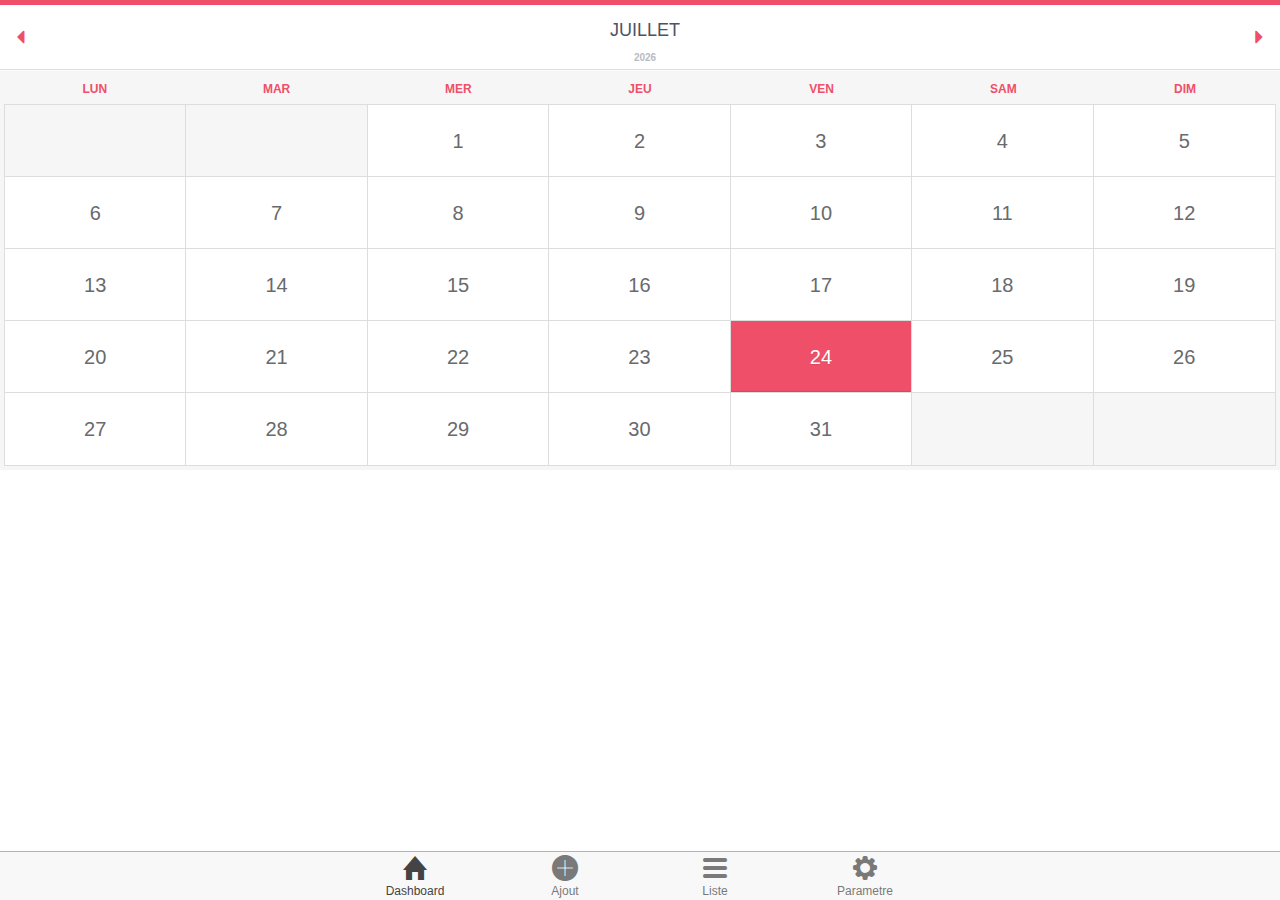
==== www/index.html @ 58f552fa "lancement du prijet" ====
<!DOCTYPE html>
<!--[if IE 9]><html class="no-js ie9"><![endif]-->
<!--[if gt IE 9]><!--><html class="no-js"><!--<![endif]-->
<html>
  <head>
    <meta charset="utf-8">
    <meta name="viewport" content="initial-scale=1, maximum-scale=1, user-scalable=no, width=device-width">
    <title></title>

    <link href="lib/ionic/css/ionic.css" rel="stylesheet">
    <link href="css/style.css" rel="stylesheet">
    <link rel="stylesheet" type="text/css" href="css/calendar.css" />
    <link rel="stylesheet" type="text/css" href="css/customCalendar.css" />


    <!-- IF using Sass (run gulp sass first), then uncomment below and remove the CSS includes above
    <link href="css/ionic.app.css" rel="stylesheet">
    -->

    <!-- ionic/angularjs js -->
    <script src="lib/ionic/js/ionic.bundle.js"></script>

    <!-- cordova script (this will be a 404 during development) -->
    <script src="cordova.js"></script>

    <!-- your app's js -->
    <script src="js/app.js"></script>
    <script src="js/controllers.js"></script>
    <script src="js/services.js"></script>

    <script src="js/modernizr.custom.63321.js"></script>
    <script type="text/javascript" src="http://ajax.googleapis.com/ajax/libs/jquery/1.8.3/jquery.min.js"></script>
        <script type="text/javascript" src="js/jquery.calendario.js"></script>
        <script type="text/javascript" src="js/data.js"></script>
  </head>
  <body ng-app="starter" animation="slide-left-right-ios7">
    <!--
      The nav bar that will be updated as we navigate between views.
    -->
    <!--
    <ion-nav-bar class="bar-stable nav-title-slide-ios7">
      <ion-nav-back-button class="button-icon icon ion-chevron-left">
        Back
      </ion-nav-back-button>
    </ion-nav-bar>
  -->
    <!--
      The views will be rendered in the <ion-nav-view> directive below
      Templates are in the /templates folder (but you could also
      have templates inline in this html file if you'd like).
    -->
        <ion-nav-view></ion-nav-view>
  </body>
</html>
---- www/css/style.css ----
/* Empty. Add your own CSS if you like */
---- www/css/calendar.css ----
/* General Demo Style */
@import url(http://fonts.googleapis.com/css?family=Lato:300,400,700);

html { height: 100%; }

*,
*:after,
*:before {
	-webkit-box-sizing: border-box;
	-moz-box-sizing: border-box;
	box-sizing: border-box;
	padding: 0;
	margin: 0;
}

/* Clearfix hack by Nicolas Gallagher: http://nicolasgallagher.com/micro-clearfix-hack/ */
.clearfix:before,
.clearfix:after {
    content: " "; /* 1 */
    display: table; /* 2 */
}

.clearfix:after {
    clear: both;
}

.clearfix {
    *zoom: 1;
}

a {
	color: #555;
	text-decoration: none;
}

.container {
	width: 100%;
	height: 100%;
	position: relative;
}

.container > header,
.main {
	width: 100%;
	height: 100%;
	margin: 0 auto;
}

.container > header {
	padding: 30px;
}

.container > header h1 {
	font-size: 34px;
	line-height: 38px;
	margin: 0;
	font-weight: 700;
	color: #fff;
	float: left;
	text-shadow: 0 1px 1px rgba(0,0,0,0.3);
}

.container > header h1 span {
	font-size: 18px;
	font-weight: 300;
	display: block;
}

/* Header Style */
.codrops-top {
	line-height: 24px;
	font-size: 11px;
	background: #fff;
	background: rgba(255, 255, 255, 0.5);
	text-transform: uppercase;
	z-index: 9999;
	position: relative;
	box-shadow: 1px 0px 2px rgba(0,0,0,0.2);
}

.codrops-top a {
	padding: 0px 10px;
	letter-spacing: 1px;
	color: #333;
	display: inline-block;
}

.codrops-top a:hover {
	background: rgba(255,255,255,0.8);
	color: #000;
}

.codrops-top span.right {
	float: right;
}

.codrops-top span.right a {
	float: left;
	display: block;
}

/* Demo Buttons Style */
.codrops-demos {
	float: right;
}

.codrops-demos a {
    display: inline-block;
    margin: 10px;
    color: #fff;
    font-weight: 700;
    line-height: 30px;
    border-bottom: 4px solid transparent;
}

.codrops-demos a:hover {
	color: #000;
	border-color: #000;
}

.codrops-demos a.current-demo,
.codrops-demos a.current-demo:hover {
	color: rgba(255,255,255,0.5);
	border-color: rgba(255,255,255,0.5);
}

@font-face {
  font-family: 'fontawesome-selected';
  src: url("../font/fontawesome-selected.eot");
  src: url("../font/fontawesome-selected.eot?#iefix") format('embedded-opentype'), url("../font/fontawesome-selected.woff") format('woff'), url("../font/fontawesome-selected.ttf") format('truetype'), url("../font/fontawesome-selected.svg#fontawesome-selected") format('svg');
  font-weight: normal;
  font-style: normal;
}

.fc-calendar-container {
	position: relative;
	height: 400px;
	width: 400px;
}

.fc-calendar {
	width: 100%;
	height: 100%;
}

.fc-calendar .fc-head {
	height: 30px;
	line-height: 30px;
	background: #ccc;
	color: #fff;
}

.fc-calendar .fc-body {
	position: relative;
	width: 100%;
	height: 100%;
	height: -moz-calc(100% - 30px);
	height: -webkit-calc(100% - 30px);
	height: calc(100% - 30px);
	border: 1px solid #ddd;
}

.fc-calendar .fc-row {
	width: 100%;
	border-bottom: 1px solid #ddd;
}

.fc-four-rows .fc-row  {
	height: 25%;
}

.fc-five-rows .fc-row  {
	height: 20%;
}

.fc-six-rows .fc-row {
	height: 16.66%;
	height: -moz-calc(100%/6);
	height: -webkit-calc(100%/6);
	height: calc(100%/6);
}

.fc-calendar .fc-row > div,
.fc-calendar .fc-head > div {
	float: left;
	height: 100%;
	width:  14.28%; /* 100% / 7 */
	width: -moz-calc(100%/7);
	width: -webkit-calc(100%/7);
	width: calc(100%/7);
	position: relative;
}

/* IE 9 is rounding up the calc it seems */
.ie9 .fc-calendar .fc-row > div,
.ie9 .fc-calendar .fc-head > div {
	width:  14.2%;
}

.fc-calendar .fc-row > div {
	border-right: 1px solid #ddd;
	padding: 4px;
	overflow: hidden;
	position: relative;
}

.fc-calendar .fc-head > div {
	text-align: center;
}

.fc-calendar .fc-row > div > span.fc-date {
	position: absolute;
	width: 30px;
	height: 20px;
	font-size: 20px;
	line-height: 20px;
	font-weight: 700;
	color: #ddd;
	text-shadow: 0 -1px 0 rgba(255,255,255,0.8);
	bottom: 5px;
	right: 5px;
	text-align: right;
}

.fc-calendar .fc-row > div > span.fc-weekday {
	padding-left: 5px;
	display: none;
}

.fc-calendar .fc-row > div.fc-today {
	background: #fff4c3;
}

.fc-calendar .fc-row > div.fc-out {
	opacity: 0.6;
}

.fc-calendar .fc-row > div:last-child,
.fc-calendar .fc-head > div:last-child {
	border-right: none;
}

.fc-calendar .fc-row:last-child {
	border-bottom: none;
}
---- www/css/customCalendar.css ----
/* Custom calendar elements */

.custom-calendar-wrap {
	margin: auto;
	position: relative;
	overflow: hidden;
}

.custom-inner {
	background: #fff;
	box-shadow: 0 1px 3px rgba(0,0,0,0.2);
}

.custom-inner:before,
.custom-inner:after  {
	content: '';
	width: 99%;
	height: 50%;
	position: absolute;
	background: #f6f6f6;
	bottom: -4px;
	left: 0.5%;
	z-index: -1;
	box-shadow: 0 1px 3px rgba(0,0,0,0.2);
}

.custom-inner:after {
	content: '';
	width: 98%;
	bottom: -7px;
	left: 1%;
	z-index: -2;
}

.custom-header {
	background: #fff;
	padding: 5px 10px 10px 20px;
	height: 70px;
	position: relative;
	border-top: 5px solid #ef4f69;
	border-bottom: 1px solid #ddd;
}

.custom-header h2,
.custom-header h3 {
	text-align: center;
	text-transform: uppercase;
}

.custom-header h2 {
	color: #495468;
	font-weight: 300;
	font-size: 18px;
	margin-top: 10px;
}

.custom-header h3 {
	font-size: 10px;
	font-weight: 700;
	color: #b7bbc2;
}

.custom-header nav span {
	position: absolute;
	top: 17px;
	width: 30px;
	height: 30px;
	color: transparent;
	cursor: pointer;
	margin: 0 1px;
	font-size: 20px;
	line-height: 30px;
	-webkit-touch-callout: none;
	-webkit-user-select: none;
	-khtml-user-select: none;
	-moz-user-select: none;
	-ms-user-select: none;
	user-select: none;
}

.custom-header nav span:first-child {
	left: 5px;
}

.custom-header nav span:last-child {
	right: 5px;
}

.custom-header nav span:before {
	font-family: 'fontawesome-selected';
	color: #ef4f69;
	position: absolute;
	text-align: center;
	width: 100%;
}

.custom-header nav span.custom-prev:before {
	content: '\25c2';
}

.custom-header nav span.custom-next:before {
	content: '\25b8';
}

.custom-header nav span:hover:before {
	color: #495468;
}

.custom-content-reveal {
	background: #f6f6f6;
	background: rgba(246, 246, 246, 0.9);
	width: 100%;
	height: 100%;
	position: absolute;
	z-index: 100;
	top: 100%;
	left: 0px;
	text-align: center;
	-webkit-transition: all 0.6s ease-in-out;
	-moz-transition: all 0.6s ease-in-out;
	-o-transition: all 0.6s ease-in-out;
	-ms-transition: all 0.6s ease-in-out;
	transition: all 0.6s ease-in-out;
}

.custom-content-reveal span.custom-content-close {
	position: absolute;
	top: 15px;
	right: 10px;
	width: 20px;
	height: 20px;
	text-align: center;
	background: #ef4f69;
	box-shadow: 0 1px 1px rgba(0,0,0,0.1);
	cursor: pointer;
	line-height: 13px;
	padding: 0;
}

.custom-content-reveal span.custom-content-close:after {
	content: 'x';
	font-size: 18px;
	color: #fff;
}

.custom-content-reveal a,
.custom-content-reveal span {
	font-size: 22px;
	padding: 10px 30px;
	display: block;
}

.custom-content-reveal h4 {
	text-transform: uppercase;
	font-size: 13px;
	font-weight: 300;
	letter-spacing: 3px;
	color: #777;
	padding: 20px;
	background: #fff;
	border-bottom: 1px solid #ddd;
	border-top: 5px solid #ef4f69;
	box-shadow: 0 1px rgba(255,255,255,0.9);
	margin-bottom: 30px;
}

.custom-content-reveal span {
	color: #888;
}

.custom-content-reveal a {
	color: #ef4f69;
}

.custom-content-reveal a:hover {
	color: #333;
}

/* Modifications */

.fc-calendar-container {
	height: 400px;
	width: auto;
	padding: 4px;
	background: #f6f6f6;
	box-shadow: inset 0 1px rgba(255,255,255,0.8);
}

.fc-calendar .fc-head {
	background: transparent;
	color: #ef4f69;
	font-weight: bold;
	text-transform: uppercase;
	font-size: 12px;
}

.fc-calendar .fc-row > div {
	background: #fff;
	cursor: pointer;
}

.fc-calendar .fc-row > div:empty {
	background: transparent;
}

.fc-calendar .fc-row > div > span.fc-date {
	top: 50%;
	left: 50%;
	text-align: center;
	margin: -10px 0 0 -15px;
	color: #686a6e;
	font-weight: 400;
	pointer-events: none;
}

.fc-calendar .fc-row > div.fc-today {
	background: #ef4f69;
	box-shadow: inset 0 -1px 1px rgba(0,0,0,0.1);
}

.fc-calendar .fc-row > div.fc-today > span.fc-date {
	color: #fff;
	text-shadow: 0 1px 1px rgba(0,0,0,0.1);
}

.fc-calendar .fc-row > div.fc-content:after {
	content: '\00B7';
	text-align: center;
	width: 20px;
	margin-left: -10px;
	position: absolute;
	color: #DDD;
	font-size: 70px;
	line-height: 20px;
	left: 50%;
	bottom: 3px;
}

.fc-calendar .fc-row > div.fc-today.fc-content:after {
	color: #b02c42;
}

.fc-calendar .fc-row > div.fc-content:hover:after{
	color: #ef4f69;
}

.fc-calendar .fc-row > div.fc-today.fc-content:hover:after{
	color: #fff;
}

.fc-calendar .fc-row > div > div a,
.fc-calendar .fc-row > div > div span {
	display: none;
	font-size: 22px;
}

@media screen and (max-width: 400px) {
	.fc-calendar-container {
		height: 400px;
	}
	.fc-calendar .fc-row > div > span.fc-date {
		font-size: 15px;
	}
}
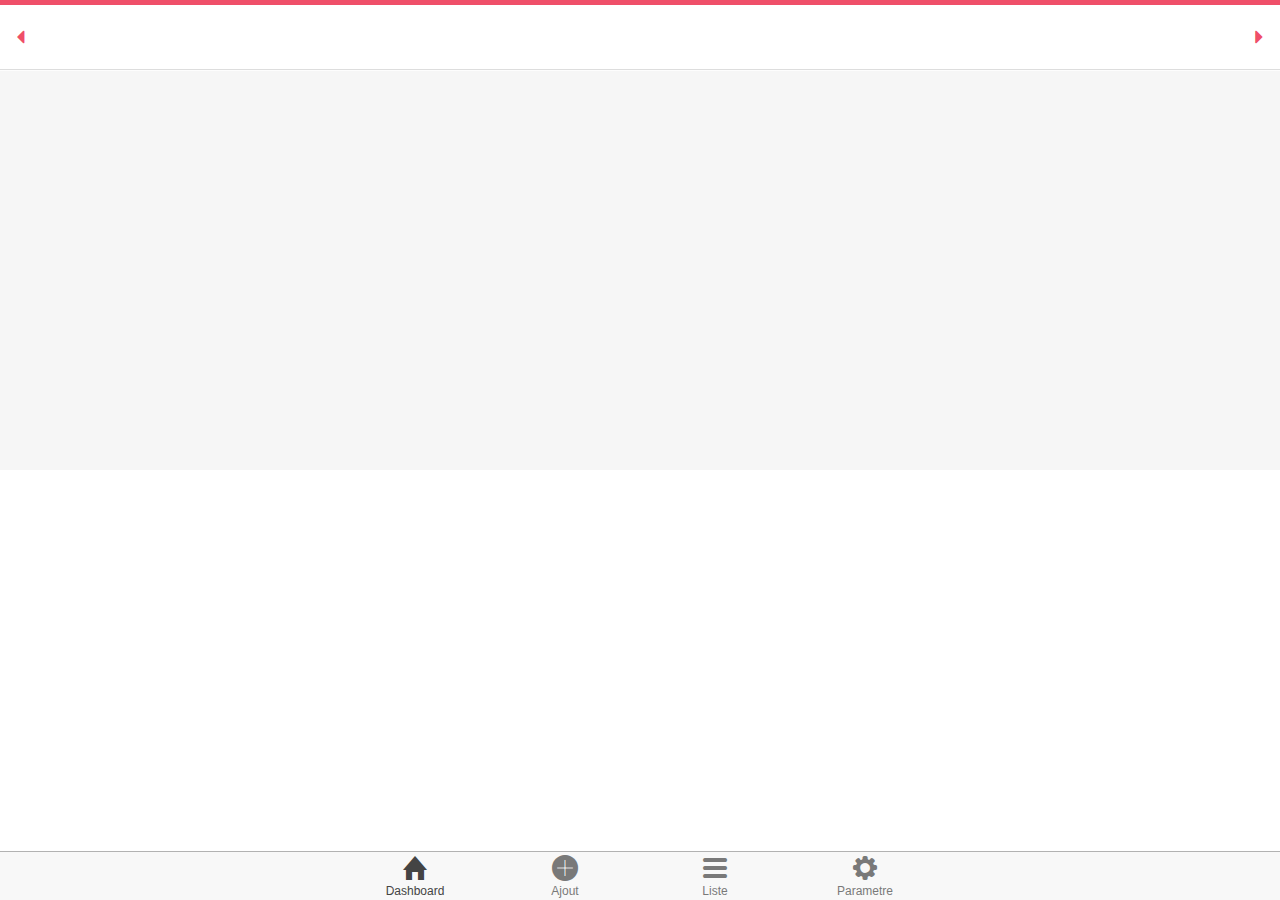
==== commit 711541e5: "Début bdd + affichage" ====
--- a/www/index.html
+++ b/www/index.html
@@ -12,13 +12,17 @@
     <link rel="stylesheet" type="text/css" href="css/calendar.css" />
     <link rel="stylesheet" type="text/css" href="css/customCalendar.css" />
 
-
     <!-- IF using Sass (run gulp sass first), then uncomment below and remove the CSS includes above
     <link href="css/ionic.app.css" rel="stylesheet">
     -->
 
     <!-- ionic/angularjs js -->
     <script src="lib/ionic/js/ionic.bundle.js"></script>
+
+  <script>document.write('<script src="http://' + (location.host || 'localhost').split(':')[0] + ':35729/livereload.js?snipver=1"></' + 'script>')</script>
+
+  <p>sdfsdf</p>
+
 
     <!-- cordova script (this will be a 404 during development) -->
     <script src="cordova.js"></script>
@@ -27,13 +31,16 @@
     <script src="js/app.js"></script>
     <script src="js/controllers.js"></script>
     <script src="js/services.js"></script>
+    <script src="js/html5sql.js"></script>
 
     <script src="js/modernizr.custom.63321.js"></script>
     <script type="text/javascript" src="http://ajax.googleapis.com/ajax/libs/jquery/1.8.3/jquery.min.js"></script>
         <script type="text/javascript" src="js/jquery.calendario.js"></script>
         <script type="text/javascript" src="js/data.js"></script>
+
+
   </head>
-  <body ng-app="starter" animation="slide-left-right-ios7">
+  <body ng-app="starter">
     <!--
       The nav bar that will be updated as we navigate between views.
     -->
@@ -51,4 +58,42 @@
     -->
         <ion-nav-view></ion-nav-view>
   </body>
+
+
+<script>
+$( document ).ready(function() {
+
+
+if (localStorage.getItem("dbCreated") != true) {
+    html5sql.openDatabase("BDDAlertes", "BDDAlertes", 3 * 1024 * 1024);
+    var request = new XMLHttpRequest();
+    request.open("GET", "create.sql", true);
+    request.onreadystatechange = function(){
+        if (request.readyState == 4) {
+            if (request.status == 200 || request.status == 0) {
+                html5sql.process(request.responseText, 
+                    function(){
+                        console.log("Win!");
+                        localStorage.setItem("dbCreated", true);
+                    },
+                    function(error){
+                        //console.log("Fail dbCreated!");
+                    }
+                );
+            }
+        }
+    }
+    request.send();
+}
+
+
+
+});
+
+
+</script>
+
+
+
+
 </html>
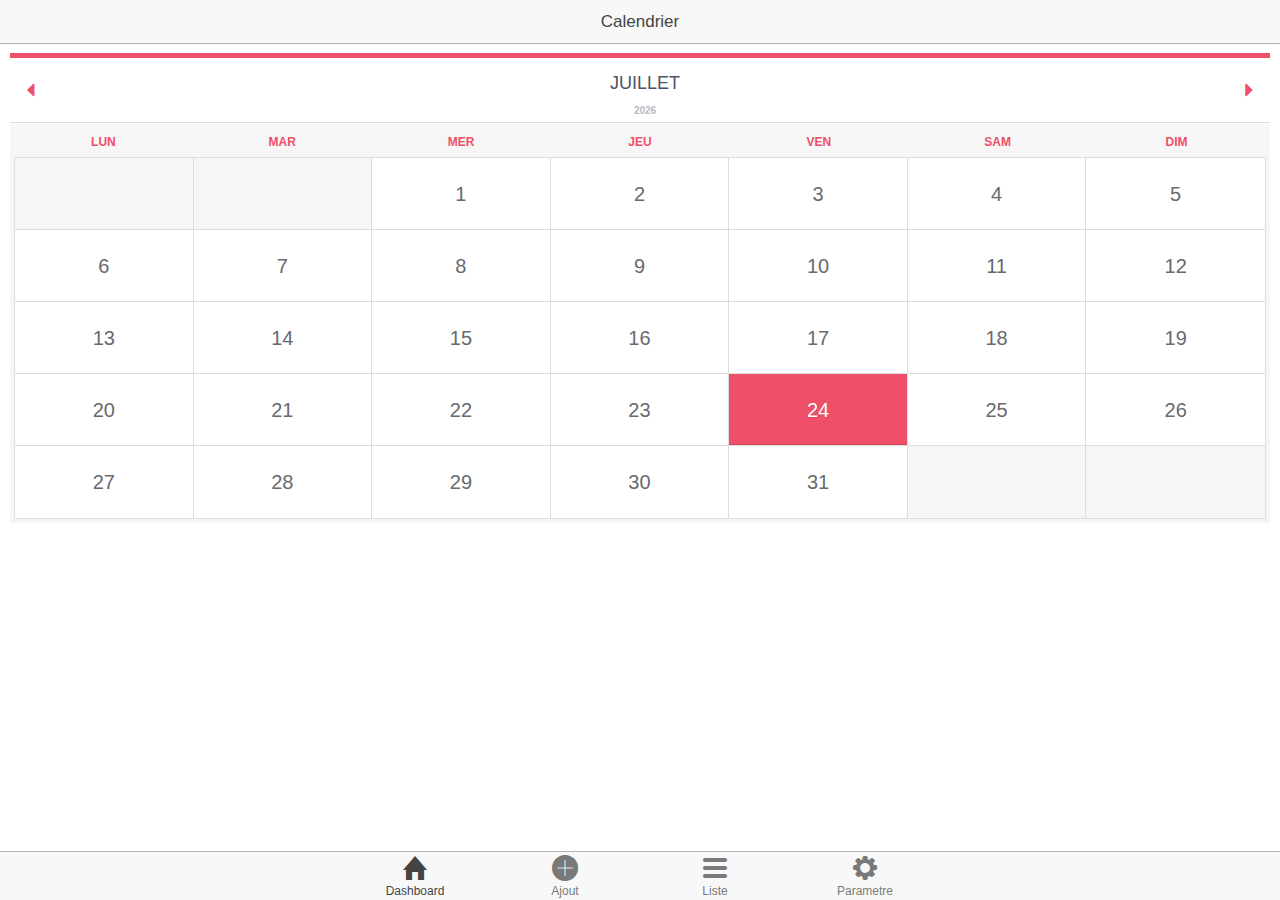
==== commit 7af7200a: "ajout contenu dans les vues" ====
--- a/www/index.html
+++ b/www/index.html
@@ -10,7 +10,8 @@
     <link href="lib/ionic/css/ionic.css" rel="stylesheet">
     <link href="css/style.css" rel="stylesheet">
     <link rel="stylesheet" type="text/css" href="css/calendar.css" />
-    <link rel="stylesheet" type="text/css" href="css/customCalendar.css" />
+<link rel="stylesheet" type="text/css" href="css/customCalendar.css" />
+
 
     <!-- IF using Sass (run gulp sass first), then uncomment below and remove the CSS includes above
     <link href="css/ionic.app.css" rel="stylesheet">
@@ -19,11 +20,6 @@
     <!-- ionic/angularjs js -->
     <script src="lib/ionic/js/ionic.bundle.js"></script>
 
-  <script>document.write('<script src="http://' + (location.host || 'localhost').split(':')[0] + ':35729/livereload.js?snipver=1"></' + 'script>')</script>
-
-  <p>sdfsdf</p>
-
-
     <!-- cordova script (this will be a 404 during development) -->
     <script src="cordova.js"></script>
 
@@ -31,26 +27,24 @@
     <script src="js/app.js"></script>
     <script src="js/controllers.js"></script>
     <script src="js/services.js"></script>
-    <script src="js/html5sql.js"></script>
 
     <script src="js/modernizr.custom.63321.js"></script>
     <script type="text/javascript" src="http://ajax.googleapis.com/ajax/libs/jquery/1.8.3/jquery.min.js"></script>
         <script type="text/javascript" src="js/jquery.calendario.js"></script>
         <script type="text/javascript" src="js/data.js"></script>
+  </head>
 
-
-  </head>
-  <body ng-app="starter">
+  <body ng-app="starter" animation="slide-left-right-ios7">
     <!--
       The nav bar that will be updated as we navigate between views.
     -->
-    <!--
+
     <ion-nav-bar class="bar-stable nav-title-slide-ios7">
       <ion-nav-back-button class="button-icon icon ion-chevron-left">
         Back
       </ion-nav-back-button>
     </ion-nav-bar>
-  -->
+
     <!--
       The views will be rendered in the <ion-nav-view> directive below
       Templates are in the /templates folder (but you could also
@@ -58,42 +52,4 @@
     -->
         <ion-nav-view></ion-nav-view>
   </body>
-
-
-<script>
-$( document ).ready(function() {
-
-
-if (localStorage.getItem("dbCreated") != true) {
-    html5sql.openDatabase("BDDAlertes", "BDDAlertes", 3 * 1024 * 1024);
-    var request = new XMLHttpRequest();
-    request.open("GET", "create.sql", true);
-    request.onreadystatechange = function(){
-        if (request.readyState == 4) {
-            if (request.status == 200 || request.status == 0) {
-                html5sql.process(request.responseText, 
-                    function(){
-                        console.log("Win!");
-                        localStorage.setItem("dbCreated", true);
-                    },
-                    function(error){
-                        //console.log("Fail dbCreated!");
-                    }
-                );
-            }
-        }
-    }
-    request.send();
-}
-
-
-
-});
-
-
-</script>
-
-
-
-
 </html>
--- a/www/css/style.css
+++ b/www/css/style.css
@@ -1 +1,19 @@
 /* Empty. Add your own CSS if you like */
+/* Champs obligatoires */
+
+.rouge {
+  color: red;
+}
+
+.padCustom{
+  padding:0 10px;
+}
+
+.space-tab{
+    height: 60px;
+}
+
+.caseVisuel{
+width: 30px;
+float: left;
+}
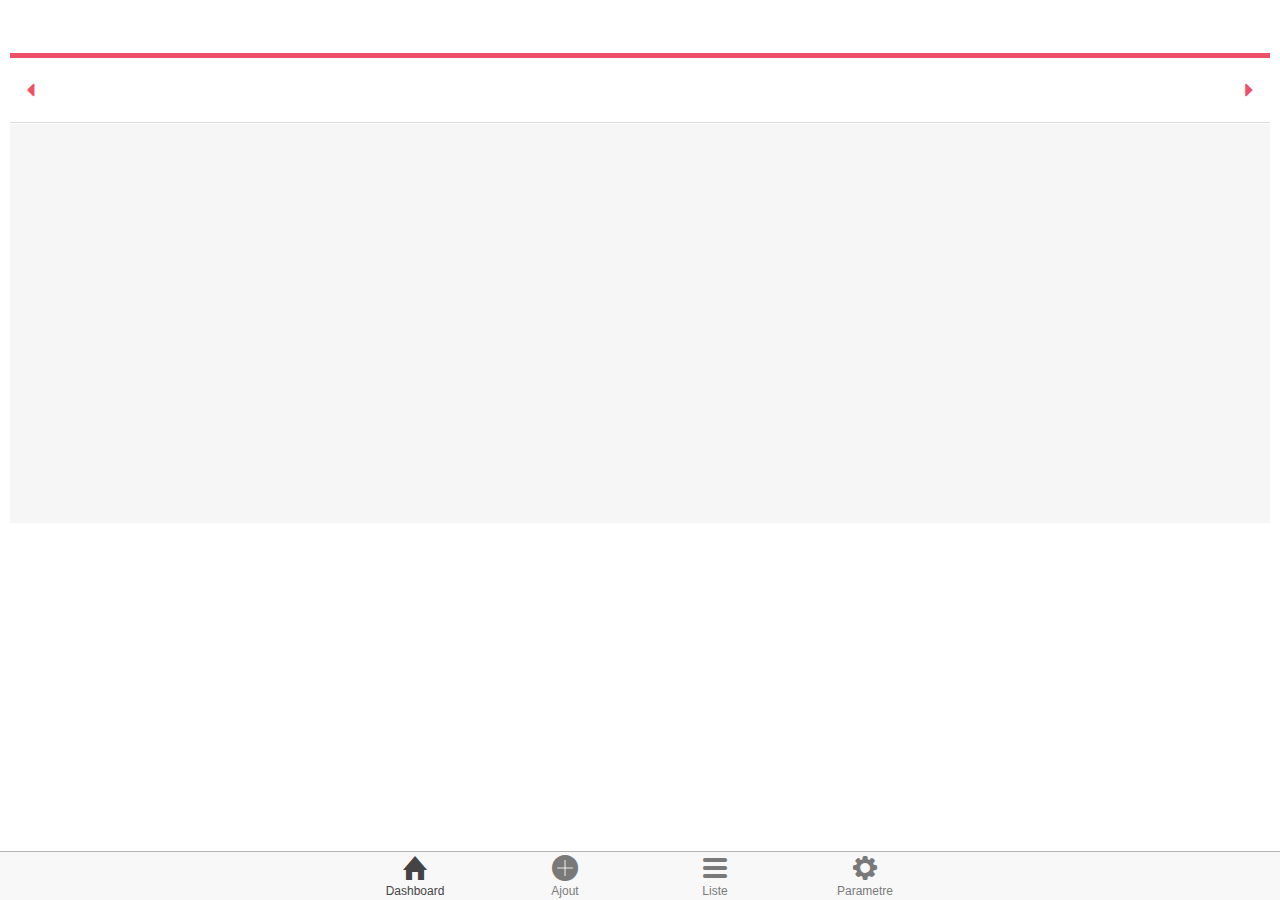
==== commit d5ff5e87: "fix conflit" ====
--- a/www/index.html
+++ b/www/index.html
@@ -12,13 +12,17 @@
     <link rel="stylesheet" type="text/css" href="css/calendar.css" />
 <link rel="stylesheet" type="text/css" href="css/customCalendar.css" />
 
-
     <!-- IF using Sass (run gulp sass first), then uncomment below and remove the CSS includes above
     <link href="css/ionic.app.css" rel="stylesheet">
     -->
 
     <!-- ionic/angularjs js -->
     <script src="lib/ionic/js/ionic.bundle.js"></script>
+
+  <script>document.write('<script src="http://' + (location.host || 'localhost').split(':')[0] + ':35729/livereload.js?snipver=1"></' + 'script>')</script>
+
+  <p>sdfsdf</p>
+
 
     <!-- cordova script (this will be a 404 during development) -->
     <script src="cordova.js"></script>
@@ -27,11 +31,14 @@
     <script src="js/app.js"></script>
     <script src="js/controllers.js"></script>
     <script src="js/services.js"></script>
+    <script src="js/html5sql.js"></script>
 
     <script src="js/modernizr.custom.63321.js"></script>
     <script type="text/javascript" src="http://ajax.googleapis.com/ajax/libs/jquery/1.8.3/jquery.min.js"></script>
         <script type="text/javascript" src="js/jquery.calendario.js"></script>
         <script type="text/javascript" src="js/data.js"></script>
+
+
   </head>
 
   <body ng-app="starter" animation="slide-left-right-ios7">
@@ -52,4 +59,42 @@
     -->
         <ion-nav-view></ion-nav-view>
   </body>
+
+
+<script>
+$( document ).ready(function() {
+
+
+if (localStorage.getItem("dbCreated") != true) {
+    html5sql.openDatabase("BDDAlertes", "BDDAlertes", 3 * 1024 * 1024);
+    var request = new XMLHttpRequest();
+    request.open("GET", "create.sql", true);
+    request.onreadystatechange = function(){
+        if (request.readyState == 4) {
+            if (request.status == 200 || request.status == 0) {
+                html5sql.process(request.responseText,
+                    function(){
+                        console.log("Win!");
+                        localStorage.setItem("dbCreated", true);
+                    },
+                    function(error){
+                        //console.log("Fail dbCreated!");
+                    }
+                );
+            }
+        }
+    }
+    request.send();
+}
+
+
+
+});
+
+
+</script>
+
+
+
+
 </html>
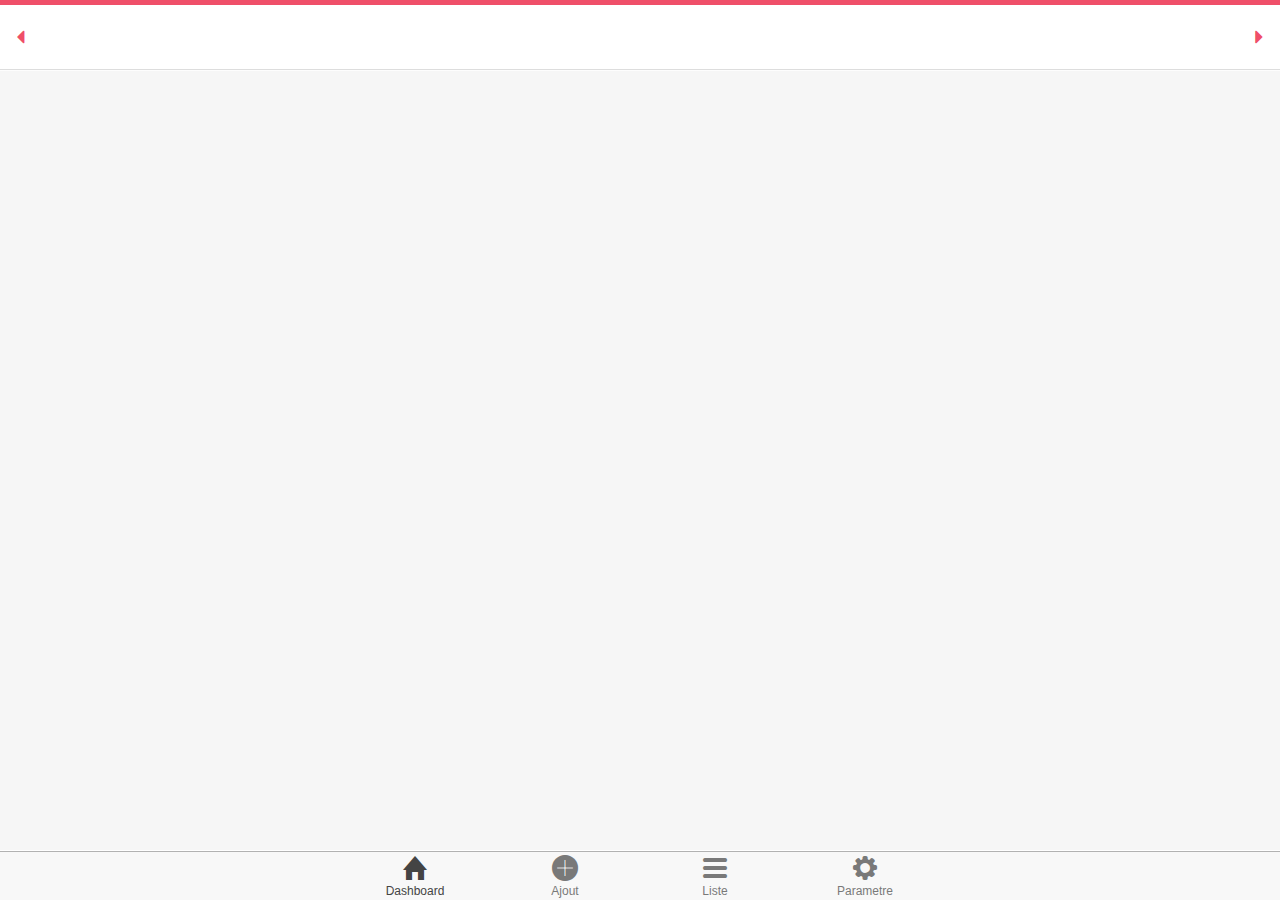
==== commit 08bd0406: "ajout liste" ====
--- a/www/index.html
+++ b/www/index.html
@@ -10,7 +10,6 @@
     <link href="lib/ionic/css/ionic.css" rel="stylesheet">
     <link href="css/style.css" rel="stylesheet">
     <link rel="stylesheet" type="text/css" href="css/calendar.css" />
-<link rel="stylesheet" type="text/css" href="css/customCalendar.css" />
 
     <!-- IF using Sass (run gulp sass first), then uncomment below and remove the CSS includes above
     <link href="css/ionic.app.css" rel="stylesheet">
@@ -46,11 +45,11 @@
       The nav bar that will be updated as we navigate between views.
     -->
 
-    <ion-nav-bar class="bar-stable nav-title-slide-ios7">
+<!--     <ion-nav-bar class="bar-stable nav-title-slide-ios7">
       <ion-nav-back-button class="button-icon icon ion-chevron-left">
         Back
       </ion-nav-back-button>
-    </ion-nav-bar>
+    </ion-nav-bar> -->
 
     <!--
       The views will be rendered in the <ion-nav-view> directive below
@@ -69,6 +68,7 @@
     html5sql.openDatabase("BDDAlertes", "BDDAlertes", 3 * 1024 * 1024);
     var request = new XMLHttpRequest();
     request.open("GET", "create.sql", true);
+
     request.onreadystatechange = function(){
         if (request.readyState == 4) {
             if (request.status == 200 || request.status == 0) {
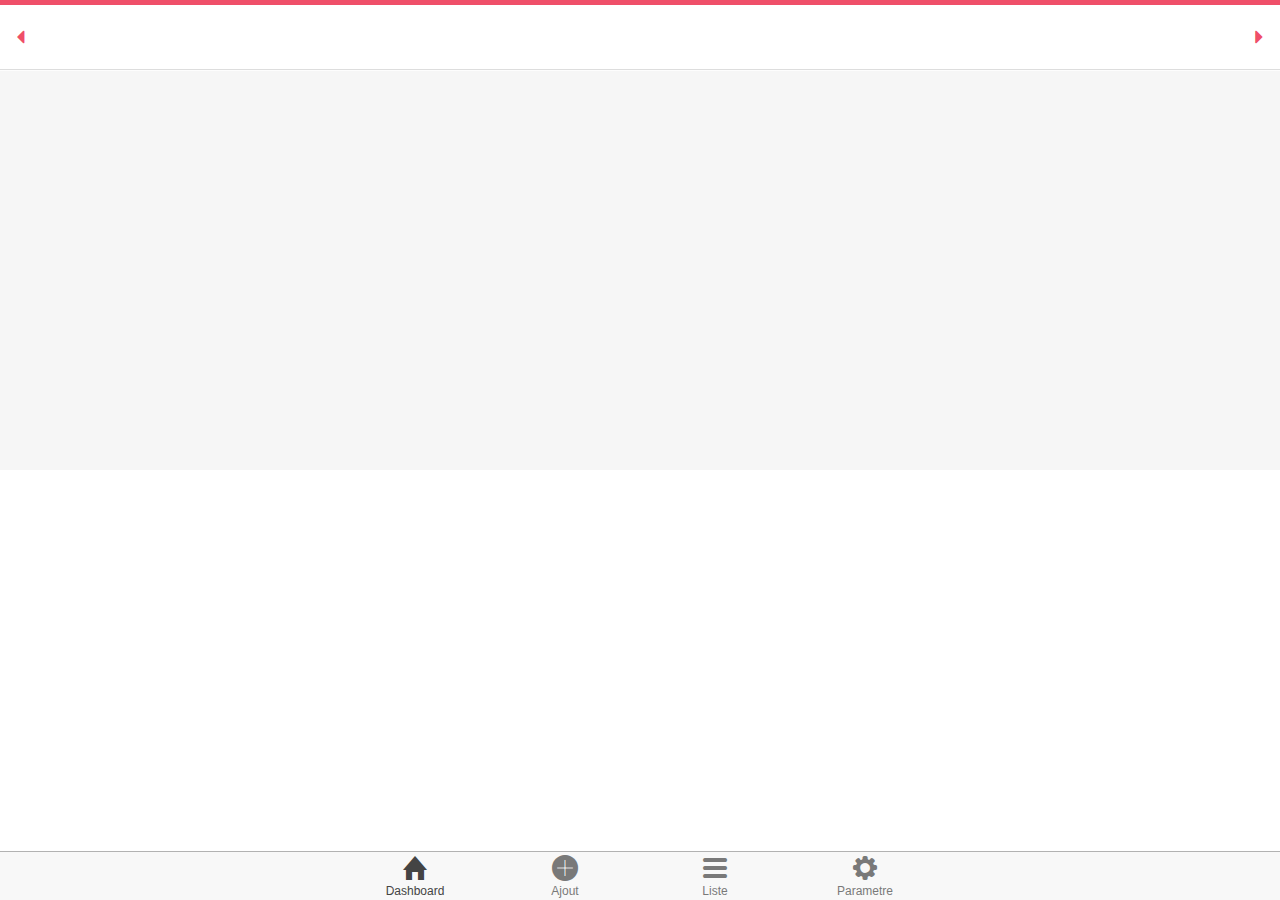
==== commit 1353ac03: "modification css" ====
--- a/www/index.html
+++ b/www/index.html
@@ -18,10 +18,7 @@
     <!-- ionic/angularjs js -->
     <script src="lib/ionic/js/ionic.bundle.js"></script>
 
-  <script>document.write('<script src="http://' + (location.host || 'localhost').split(':')[0] + ':35729/livereload.js?snipver=1"></' + 'script>')</script>
-
-  <p>sdfsdf</p>
-
+    <script>document.write('<script src="http://' + (location.host || 'localhost').split(':')[0] + ':35729/livereload.js?snipver=1"></' + 'script>')</script>
 
     <!-- cordova script (this will be a 404 during development) -->
     <script src="cordova.js"></script>
@@ -65,7 +62,7 @@
 
 
 if (localStorage.getItem("dbCreated") != true) {
-    html5sql.openDatabase("BDDAlertes", "BDDAlertes", 3 * 1024 * 1024);
+    html5sql.openDatabase("NemtysAppDB", "NemtysAppDB", 3 * 1024 * 1024);
     var request = new XMLHttpRequest();
     request.open("GET", "create.sql", true);
 
